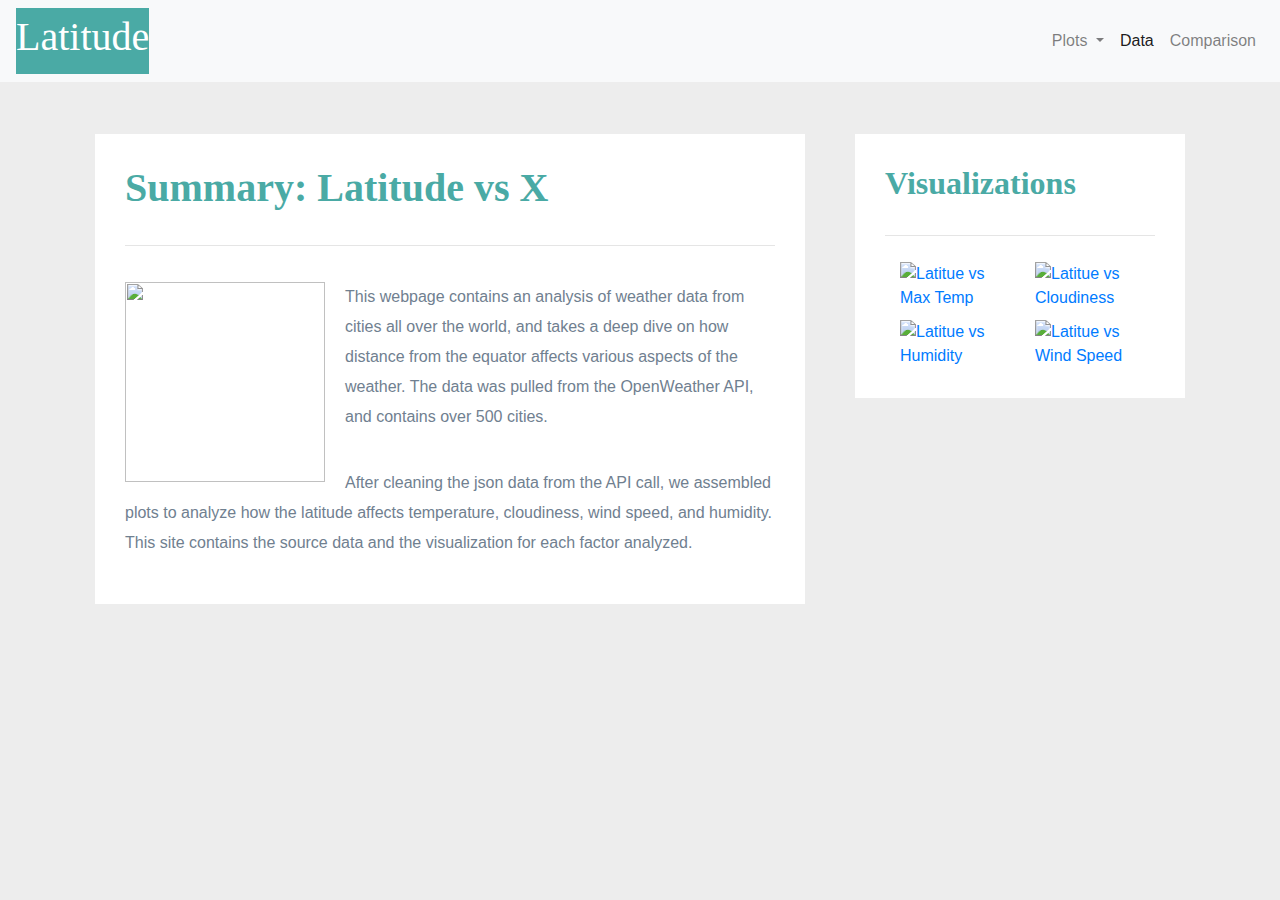
==== Visualizations/cloudiness.html @ 33909922 "create visualization pages and hrefs back to the landing page" ====
<!DOCTYPE html>
<html lang="en">

<head>
  <meta charset="UTF-8">
  <title>Latitude Visualization Dashboard</title>
  <link rel="stylesheet" href="https://stackpath.bootstrapcdn.com/bootstrap/4.3.1/css/bootstrap.min.css" integrity="sha384-ggOyR0iXCbMQv3Xipma34MD+dH/1fQ784/j6cY/iJTQUOhcWr7x9JvoRxT2MZw1T" crossorigin="anonymous">
  <link rel="stylesheet" href="style.css">
</head>
<body>
  <nav class="navbar navbar-expand-lg navbar-light bg-light">
    <a class="navbar-brand logo" id="logo" href="#">
      <h1>
        Latitude
          </h1>
    </a>
      <button class="navbar-toggler" type="button" data-toggle="collapse" data-target="#navbarSupportedContent" aria-controls="navbarSupportedContent" aria-expanded="false" aria-label="Toggle navigation">
        <span class="navbar-toggler-icon"></span>
      </button>

    <div class="collapse navbar-collapse" id="navbarSupportedContent">
      <ul class="navbar-nav ml-auto">
        <li class="nav-item dropdown">
          <a class="nav-link dropdown-toggle" href="#" id="navbarDropdown" role="button" data-toggle="dropdown" aria-haspopup="true" aria-expanded="false">
            Plots
          </a>
          <div class="dropdown-menu" aria-labelledby="navbarDropdown">
            <a class="dropdown-item" href="Visualizations/max_temp.html">Max Temperature</a>
            <a class="dropdown-item" href="#">Humidity</a>
            <a class="dropdown-item" href="#">Cloudiness</a>
            <a class="dropdown-item" href="#">Wind Speed</a>
          </div>
        </li>
        <li class="nav-item active">
          <a class="nav-link" href="Visualizations/data.html">Data</a>
        </li>
        <li class="nav-item">
          <a class="nav-link" href="#">Comparison</a>
        </li>
      </ul>
    </div>
  </nav>
  
  <div class="container">

    <!-- Row 1 -->
    <div class="row" style = "padding-top:10px">
      <div class="col-md-8">
          <div style = padding:10px>
            <article class="description-content">
            <h1 class="description-header"> Summary: Latitude vs X</h1>
              <hr class="description-hr"/>
              <img src="assets/City Latitude_vs_Max Temp.png" alt="" id="description-image"/>
              <p>This webpage contains an analysis of weather data from cities all over the world, and takes a deep dive on how distance from the equator affects various aspects of the weather. The data was pulled from the OpenWeather API, and contains over 500 cities.</p>
              <p>After cleaning the json data from the API call, we assembled plots to analyze how the latitude affects temperature, cloudiness, wind speed, and humidity. This site contains the source data and the visualization for each factor analyzed.</p>
            </article>
          </div>  
      </div>
      <div class="col-md-4">
        <div style= "padding: 10px">
          <article class="description-content">
            <h2 class="description-header">Visualizations</h2>
              <hr class="description-hr">
                <div class = 'container'>
                  <div class="row" style = "padding-top:10px">
                      <div class= "col-md-6">
                          <a href="#"> 
                            <img src= "assets/City Latitude_vs_Max Temp.png" alt ="Latitue vs Max Temp" class="imageNav-photo"/>
                          </a> 
                      </div>
                      <div class= "col-md-6">
                        <a href="#">
                          <img src= "assets/City Latitude_vs_Cloudiness.png" alt ="Latitue vs Cloudiness" class="imageNav-photo"/> 
                        </a>
                    </div>
                    
                  </div>
                  <div class="row" style = "padding-top:10px">
                    <div class= "col-md-6">
                      <a href="#">
                        <img src= "assets/City Latitude_vs_Humidity.png" alt ="Latitue vs Humidity" class="imageNav-photo"/>
                      </a> 
                    </div>
                    <div class= "col-md-6">
                      <a href="#">
                        <img src= "assets/City Latitude_vs_Wind Speed.png" alt ="Latitue vs Wind Speed" class="imageNav-photo"/>
                      </a> 
                  </div>
                </div>
            </article>
        </div> 
      </div>
      </div>
    </div>
  </div>
  

<script src="https://code.jquery.com/jquery-3.3.1.slim.min.js" integrity="sha384-q8i/X+965DzO0rT7abK41JStQIAqVgRVzpbzo5smXKp4YfRvH+8abtTE1Pi6jizo" crossorigin="anonymous"></script>
<script src="https://cdnjs.cloudflare.com/ajax/libs/popper.js/1.14.7/umd/popper.min.js" integrity="sha384-UO2eT0CpHqdSJQ6hJty5KVphtPhzWj9WO1clHTMGa3JDZwrnQq4sF86dIHNDz0W1" crossorigin="anonymous"></script>
<script src="https://stackpath.bootstrapcdn.com/bootstrap/4.3.1/js/bootstrap.min.js" integrity="sha384-JjSmVgyd0p3pXB1rRibZUAYoIIy6OrQ6VrjIEaFf/nJGzIxFDsf4x0xIM+B07jRM" crossorigin="anonymous"></script>

</body>

</html>
---- Visualizations/style.css ----
html {
  /* Positioning */
  position: relative;
  /* Box-model */
  min-height: 100%;
 }
 body {
  /* Positioning */
  margin-bottom: 150px;
  /* Typography */
  font-family: Arial, "Helvetica Neue", Helvetica, sans-serif;
  /* Visual */
  background-color: #EDEDED;
 }
 
 /* ----DEFAULT ELEMENT STYLING END---- */
 /* ----NAV START---- */
 .navbar-custom {
  background-color: #fff;
 }

 #logo {
  background-color: #4AAAA5;
  color: #fff;
  font-family: Georgia, Times, "Times New Roman", serif;
  font-weight: bold;
 }
 
 .navbar-right-custom {
  /* Box-model */
  padding-top: 6px;
  padding-right: 20px;
  /* Typography */
  font-family: Arial;
  font-weight: lighter;
 }
 /* Nav element hover state */
 .navbar-default .navbar-nav > li > a:hover {
  color: #4AAAA5;
 }
 
 /* -----NAV END---- */
 /* ----DESCRIPTION START---- */
 .description-header {
  /* Positioning */
  margin-bottom: 33px;
  font-family: Georgia, Times, "Times New Roman", serif;
  /* Typography */
  font-weight: bold;
  color: #4AAAA5;
 }
 .description-content {
  /* Box-model */
  padding: 30px;
  /* Positioning */
  margin-top: 32px;
  /* Visual */
  background-color: #fff;
 }
 .description-content > p {
  /* Box-model */
  padding-top: 20px;
  /* Typography */
  font-size: 16px;
  line-height: 30px;
  color: slategray;
 }
 .description-text {
  padding-bottom: 20px;
 }
 #description-image {
  /* Positioning */
  float: left;
  /* Box-model */
  width: 200px;
  height: 200px;
  margin-top: 20px;
  margin-right: 20px;
 }
 
 /* ----DESCRIPTION END---- */
 /* ----IMAGE NAV START---- */
 #imageNav-area {
  width: 100%;
  /* Box-model */
  padding: 30px 30px 43px;
  /* Positioning */
  margin-top: 32px;
  /* Visual */
  background-color: #fff;
 }
 .imageNav-header {
  /* Positioning */
  margin-bottom: 15px;
  font-family: Georgia, Times, "Times New Roman", serif;
  /* Typography */
  font-size: 25px;
  font-weight: bold;
  color: #4AAAA5;
 }
 .imageNav-photo {
  width: 140px;
  /* Box-model */
  height: 140px;
 }
 .imageNav-photo:hover {
  /* Visuals */
  opacity: 0.6;
 }
 .imageNav-photo.active {
  /* Visuals */
  border: 2px solid #4AAAA5;
 }
 #images {
  /* Box-model */
  padding-top: 15px;
  /* Typography */
  text-align: center;
 }
 /* ----IMAGE NAV END---- */
 /* ----COMPARISON START---- */
 .comparison-image:hover {
  opacity: 0.6;
 }
 .comparison-header {
  /* Positioning */
  margin-bottom: 10px;
  font-family: Georgia, Times, "Times New Roman", serif;
  /* Typography */
  font-size: 20px;
  font-weight: bold;
  color: #4AAAA5;
  text-align: center;
 }
 /* ----COMPARISON END---- */
 /* ----FOOTER START---- */
 .footer {
  /* Positioning */
  position: absolute;
  bottom: 0;
  /* Box-model */
  width: 100%;
  height: 60px;
  margin-top: 30px;
  /* Visual */
  background-color: #666;
 }
 .text-muted-footer {

 /* Positioning */
  margin-top: 15px;
  /* Typography */
  color: #fff;
 }
 .two-toned-footer-color {
  /* Box-model */
  height: 6px;
  padding-top: 3px;
  /* Visual */
  background-color: #4AAAA5;
 }
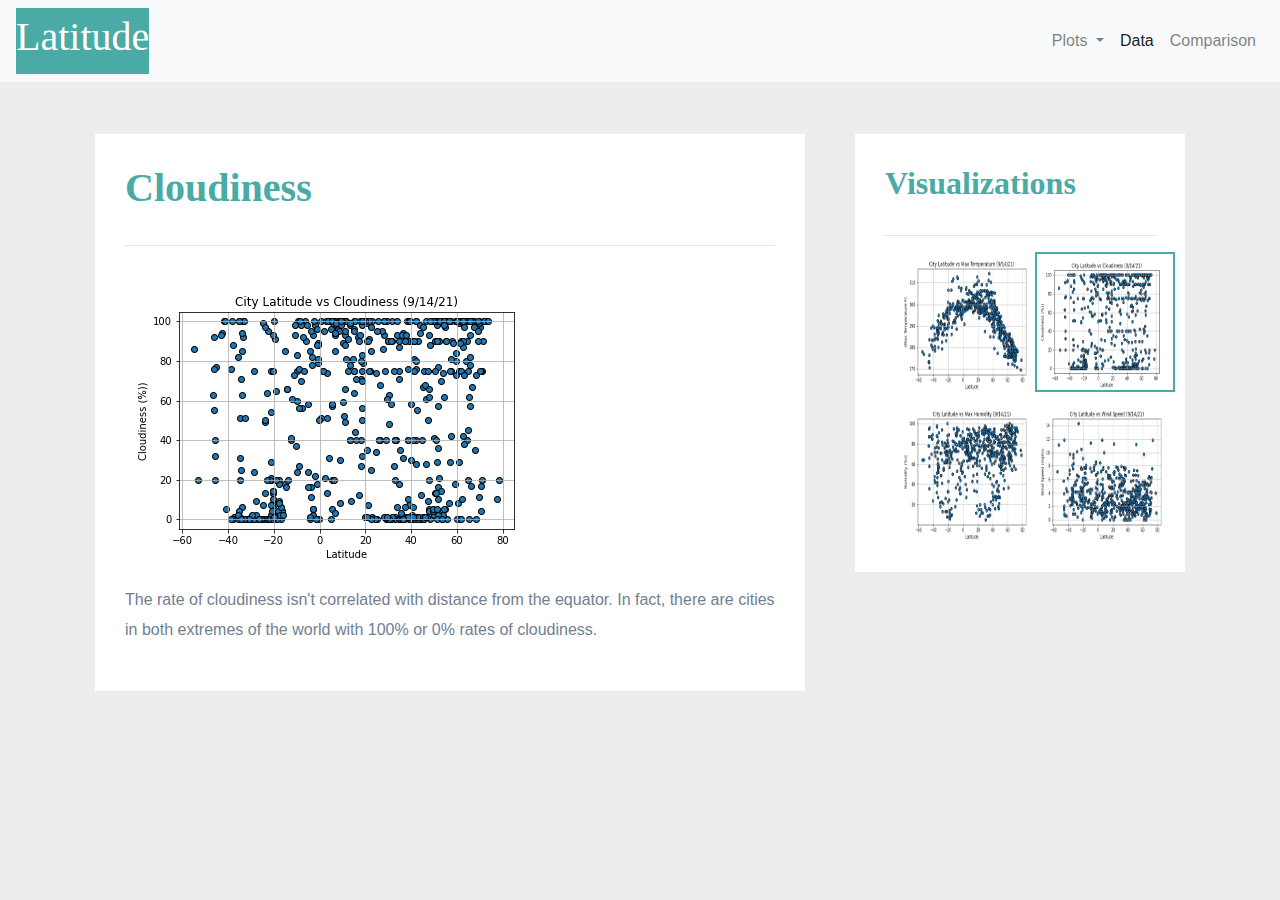
==== commit 309184e2: "completing visualization pages for max_temp and cloudiness and formatting data page" ====
--- a/Visualizations/cloudiness.html
+++ b/Visualizations/cloudiness.html
@@ -3,13 +3,13 @@
 
 <head>
   <meta charset="UTF-8">
-  <title>Latitude Visualization Dashboard</title>
+  <title>Max Temperature</title>
   <link rel="stylesheet" href="https://stackpath.bootstrapcdn.com/bootstrap/4.3.1/css/bootstrap.min.css" integrity="sha384-ggOyR0iXCbMQv3Xipma34MD+dH/1fQ784/j6cY/iJTQUOhcWr7x9JvoRxT2MZw1T" crossorigin="anonymous">
   <link rel="stylesheet" href="style.css">
 </head>
 <body>
   <nav class="navbar navbar-expand-lg navbar-light bg-light">
-    <a class="navbar-brand logo" id="logo" href="#">
+    <a class="navbar-brand logo" id="logo" href="../index.html">
       <h1>
         Latitude
           </h1>
@@ -25,14 +25,14 @@
             Plots
           </a>
           <div class="dropdown-menu" aria-labelledby="navbarDropdown">
-            <a class="dropdown-item" href="Visualizations/max_temp.html">Max Temperature</a>
-            <a class="dropdown-item" href="#">Humidity</a>
-            <a class="dropdown-item" href="#">Cloudiness</a>
-            <a class="dropdown-item" href="#">Wind Speed</a>
+            <a class="dropdown-item" href="max_temp.html">Max Temperature</a>
+            <a class="dropdown-item" href="humidity.html">Humidity</a>
+            <a class="dropdown-item" href="cloudiness.html">Cloudiness</a>
+            <a class="dropdown-item" href="wind_speed.html">Wind Speed</a>
           </div>
         </li>
         <li class="nav-item active">
-          <a class="nav-link" href="Visualizations/data.html">Data</a>
+          <a class="nav-link" href="data.html">Data</a>
         </li>
         <li class="nav-item">
           <a class="nav-link" href="#">Comparison</a>
@@ -46,13 +46,12 @@
     <!-- Row 1 -->
     <div class="row" style = "padding-top:10px">
       <div class="col-md-8">
-          <div style = padding:10px>
+          <div style = "padding:10px">
             <article class="description-content">
-            <h1 class="description-header"> Summary: Latitude vs X</h1>
+            <h1 class="description-header"> Cloudiness</h1>
               <hr class="description-hr"/>
-              <img src="assets/City Latitude_vs_Max Temp.png" alt="" id="description-image"/>
-              <p>This webpage contains an analysis of weather data from cities all over the world, and takes a deep dive on how distance from the equator affects various aspects of the weather. The data was pulled from the OpenWeather API, and contains over 500 cities.</p>
-              <p>After cleaning the json data from the API call, we assembled plots to analyze how the latitude affects temperature, cloudiness, wind speed, and humidity. This site contains the source data and the visualization for each factor analyzed.</p>
+              <img src="../Assets/City Latitude_vs_Cloudiness.png" alt="" id="images"/>
+              <p class = "description-content2"> The rate of cloudiness isn't correlated with distance from the equator. In fact, there are cities in both extremes of the world with 100% or 0% rates of cloudiness.</p>
             </article>
           </div>  
       </div>
@@ -62,15 +61,15 @@
             <h2 class="description-header">Visualizations</h2>
               <hr class="description-hr">
                 <div class = 'container'>
-                  <div class="row" style = "padding-top:10px">
+                  <div class="row">
                       <div class= "col-md-6">
-                          <a href="#"> 
-                            <img src= "assets/City Latitude_vs_Max Temp.png" alt ="Latitue vs Max Temp" class="imageNav-photo"/>
+                          <a href="#">
+                            <img src= "../Assets/City Latitude_vs_Max Temp.png" alt ="Latitude vs Max Temp" class="imageNav-photo"/>
                           </a> 
                       </div>
                       <div class= "col-md-6">
                         <a href="#">
-                          <img src= "assets/City Latitude_vs_Cloudiness.png" alt ="Latitue vs Cloudiness" class="imageNav-photo"/> 
+                          <img src= "../Assets/City Latitude_vs_Cloudiness.png" alt ="Latitude vs Cloudiness" class="imageNav-photo" style= "border: 2px solid #4AAAA5"/> 
                         </a>
                     </div>
                     
@@ -78,12 +77,12 @@
                   <div class="row" style = "padding-top:10px">
                     <div class= "col-md-6">
                       <a href="#">
-                        <img src= "assets/City Latitude_vs_Humidity.png" alt ="Latitue vs Humidity" class="imageNav-photo"/>
+                        <img src= "../Assets/City Latitude_vs_Humidity.png" alt ="Latitude vs Humidity" class="imageNav-photo"/>
                       </a> 
                     </div>
                     <div class= "col-md-6">
                       <a href="#">
-                        <img src= "assets/City Latitude_vs_Wind Speed.png" alt ="Latitue vs Wind Speed" class="imageNav-photo"/>
+                        <img src= "../Assets/City Latitude_vs_Wind Speed.png" alt ="Latitude vs Wind Speed" class="imageNav-photo"/>
                       </a> 
                   </div>
                 </div>
--- a/Visualizations/style.css
+++ b/Visualizations/style.css
@@ -57,7 +57,7 @@
   /* Visual */
   background-color: #fff;
  }
- .description-content > p {
+ .description-content2 {
   /* Box-model */
   padding-top: 20px;
   /* Typography */
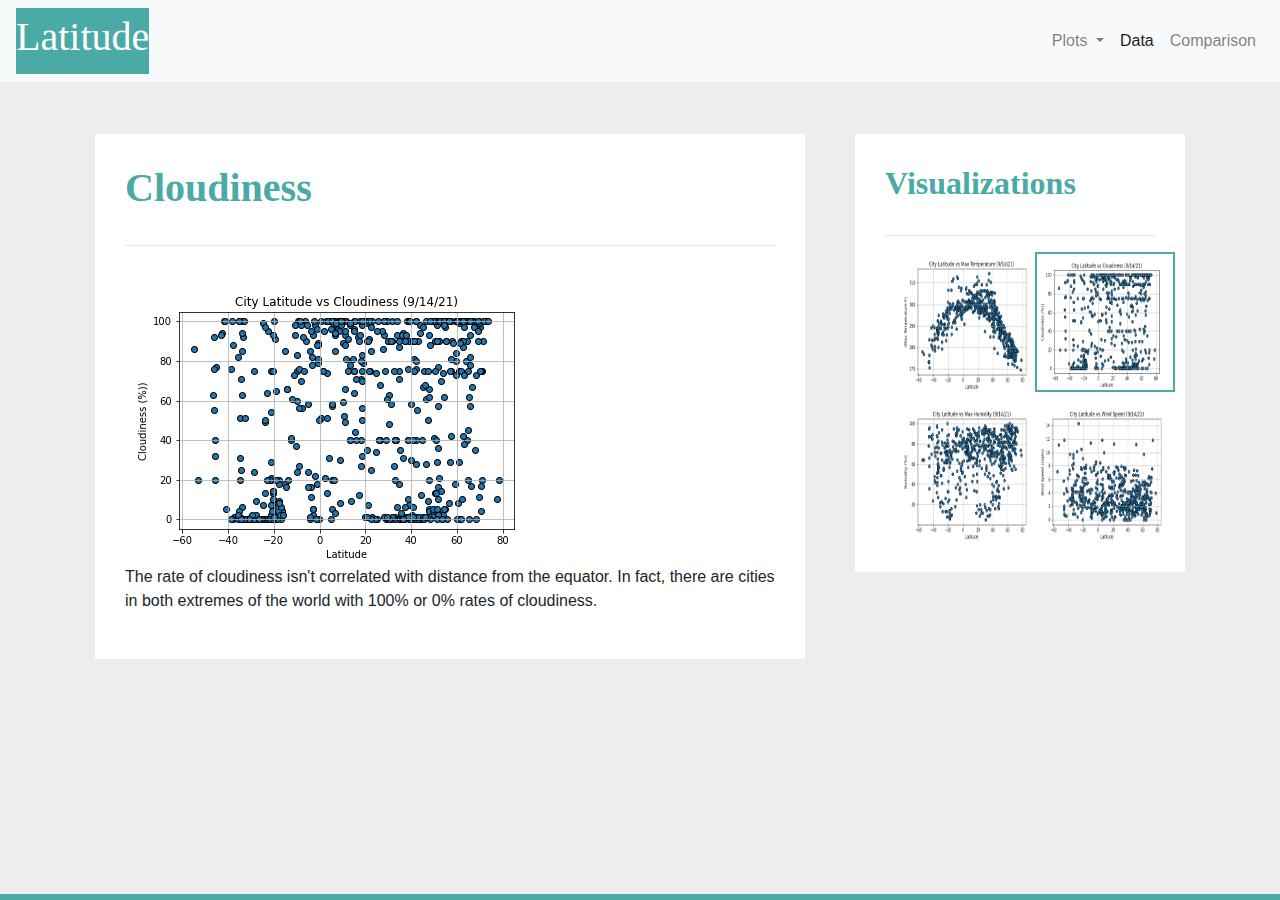
==== commit 15d78791: "adding comparsion page, and formatting and adding footer to each webpage" ====
--- a/Visualizations/cloudiness.html
+++ b/Visualizations/cloudiness.html
@@ -35,7 +35,7 @@
           <a class="nav-link" href="data.html">Data</a>
         </li>
         <li class="nav-item">
-          <a class="nav-link" href="#">Comparison</a>
+          <a class="nav-link" href="comparison.html">Comparison</a>
         </li>
       </ul>
     </div>
@@ -51,7 +51,7 @@
             <h1 class="description-header"> Cloudiness</h1>
               <hr class="description-hr"/>
               <img src="../Assets/City Latitude_vs_Cloudiness.png" alt="" id="images"/>
-              <p class = "description-content2"> The rate of cloudiness isn't correlated with distance from the equator. In fact, there are cities in both extremes of the world with 100% or 0% rates of cloudiness.</p>
+              <p> The rate of cloudiness isn't correlated with distance from the equator. In fact, there are cities in both extremes of the world with 100% or 0% rates of cloudiness.</p>
             </article>
           </div>  
       </div>
@@ -63,12 +63,12 @@
                 <div class = 'container'>
                   <div class="row">
                       <div class= "col-md-6">
-                          <a href="#">
+                          <a href="max_temp.html">
                             <img src= "../Assets/City Latitude_vs_Max Temp.png" alt ="Latitude vs Max Temp" class="imageNav-photo"/>
                           </a> 
                       </div>
                       <div class= "col-md-6">
-                        <a href="#">
+                        <a href="cloudiness.html">
                           <img src= "../Assets/City Latitude_vs_Cloudiness.png" alt ="Latitude vs Cloudiness" class="imageNav-photo" style= "border: 2px solid #4AAAA5"/> 
                         </a>
                     </div>
@@ -76,12 +76,12 @@
                   </div>
                   <div class="row" style = "padding-top:10px">
                     <div class= "col-md-6">
-                      <a href="#">
+                      <a href="humidity.html">
                         <img src= "../Assets/City Latitude_vs_Humidity.png" alt ="Latitude vs Humidity" class="imageNav-photo"/>
                       </a> 
                     </div>
                     <div class= "col-md-6">
-                      <a href="#">
+                      <a href="wind_speed.html">
                         <img src= "../Assets/City Latitude_vs_Wind Speed.png" alt ="Latitude vs Wind Speed" class="imageNav-photo"/>
                       </a> 
                   </div>
@@ -99,6 +99,6 @@
 <script src="https://stackpath.bootstrapcdn.com/bootstrap/4.3.1/js/bootstrap.min.js" integrity="sha384-JjSmVgyd0p3pXB1rRibZUAYoIIy6OrQ6VrjIEaFf/nJGzIxFDsf4x0xIM+B07jRM" crossorigin="anonymous"></script>
 
 </body>
-
+<footer class = "footer two-toned-footer-color"> </footer>
 </html>
   